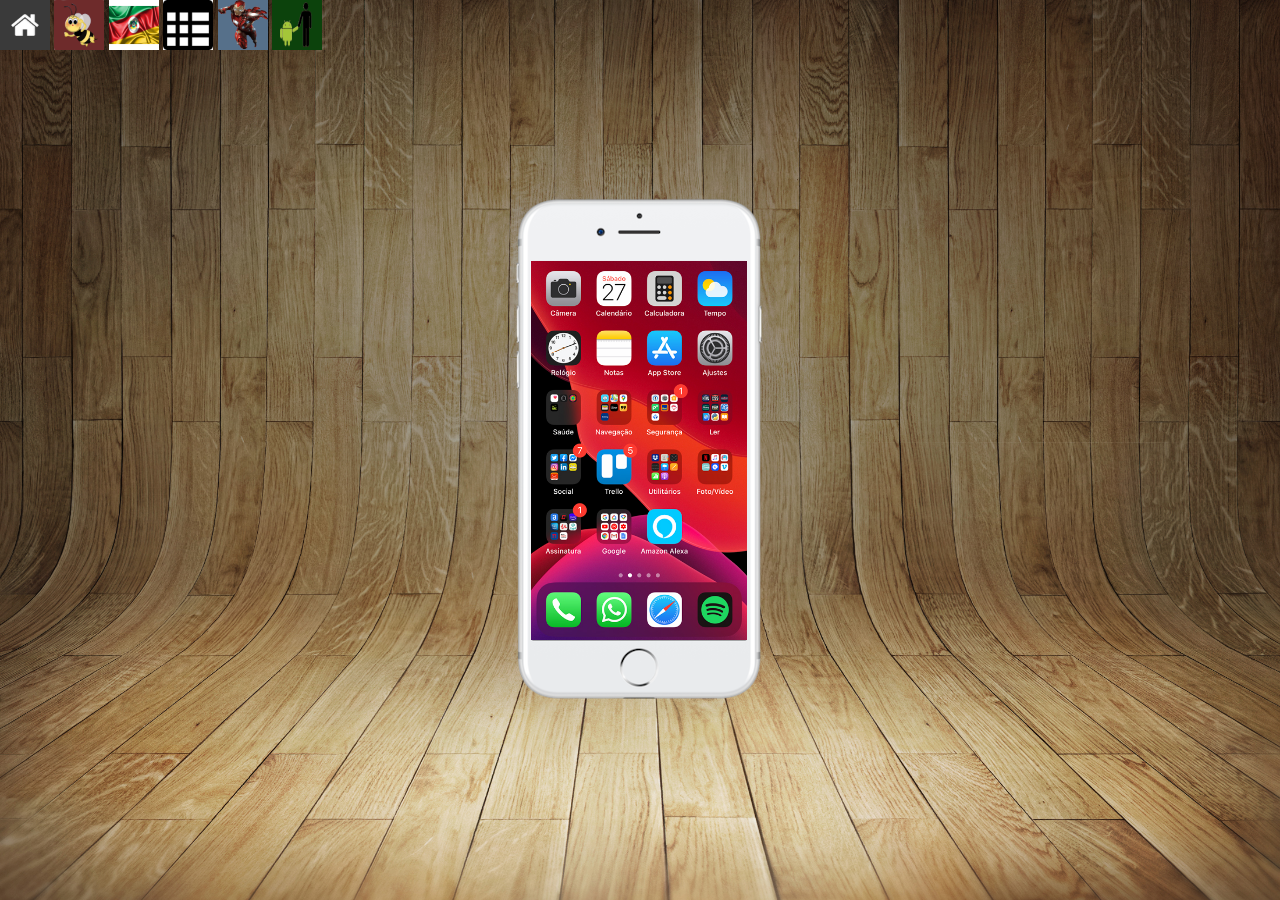
==== index.html @ a1d9d94c "update portfolio" ====
<!DOCTYPE html>
<html lang="en">
<head>
    <meta charset="UTF-8">
    <meta http-equiv="X-UA-Compatible" content="IE=edge">
    <meta name="viewport" content="width=device-width, initial-scale=1.0">
    
    <link rel="stylesheet" href="estilos/style.css">
    <link rel="shortcut icon" href="imagens/icone1.jpg" type="image/x-icon">
    <title>Portifólio Róbison Nunes</title>
</head>
<body>
    <main>
        <section id="telefone">
            <iframe src="home.html" name="tela" id="tela"  frameborder="0">
                Seu navegador não é compatível com isso.
            </iframe>

        </section>

        <section id="portfolio">
            <a href="#"><img src="imagens/logo-home.jpg" alt="home"></a>
            <a href="https://robisonnunes08.github.io/desafio-projeto-cordel/" target="tela"><img src="imagens/p-abelha.png" alt="cordel"></a>
            <a href="https://robisonnunes08.github.io/hino-rio-grande-do-sul/" target="tela"><img src="imagens/p-bandeira-rs.jpg" alt="hino rs"></a>
            <a href="https://robisonnunes08.github.io/estudos/ex023/tabela003.html" target="tela"> <img src="imagens/p-tabelas.png" alt="tabelas"></a>
            <a href="https://robisonnunes08.github.io/estudos/ex012a/index.html" target="tela"><img src="imagens/p-homem-de-ferro2.png" alt="iron man"></a>
            <a href="https://robisonnunes08.github.io/desafio-site-android/" target="tela"><img src="imagens/p-bugdroid.png" alt="bugdroid"></a>

        </section>


    </main>
    
</body>
</html>
---- estilos/style.css ----
@charset "UTF-8";

* {
    margin: 0px;
    padding: 0px;
    font-family: Arial, Helvetica, sans-serif;
}

html, body {
    height: 100vh;
    width: 100vw;
    background-color: black;
}

body {
    background: url(../imagens/fundo-madeira.jpg) no-repeat top center;
    background-size: cover;
    background-attachment: fixed;
    
}

main {
    position: relative;
    height: 100vh;    
}

section#telefone {
    position: absolute;
    left: 50%;
    top: 50%;
    transform: translate(-50%, -50%);
    height: 506px;
    width: 252px;
    
    background: url(../imagens/frame-iphone1.png) no-repeat;
}

iframe#tela {
    position: relative;
    top: 64px;
    left: 17px;
    height: 379px;
    width: 216px;
}

section#portfolio img {
    width: 50px;
    height: 50px;
}
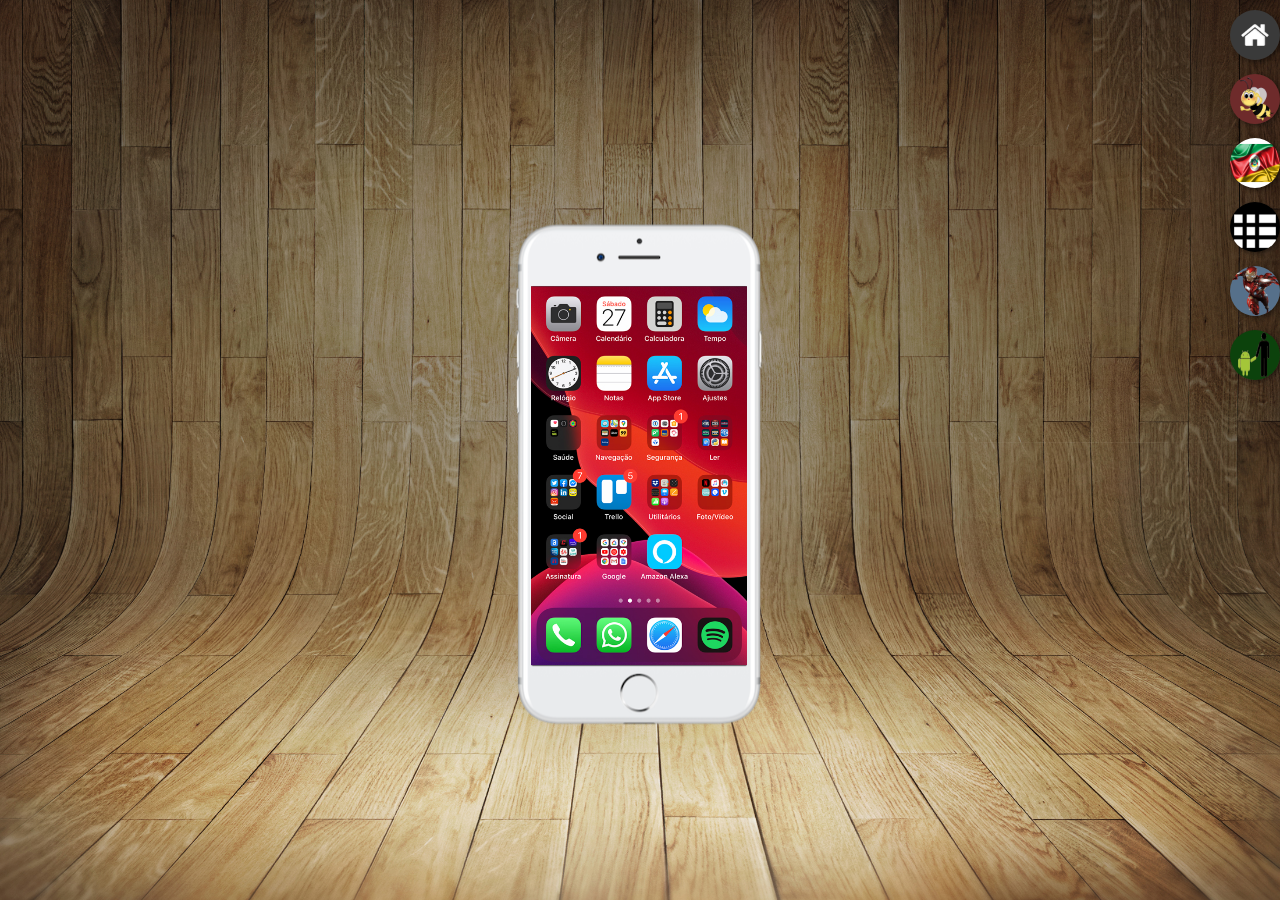
==== commit d57c7d74: "update portfolio" ====
--- a/index.html
+++ b/index.html
@@ -19,12 +19,12 @@
         </section>
 
         <section id="portfolio">
-            <a href="#"><img src="imagens/logo-home.jpg" alt="home"></a>
-            <a href="https://robisonnunes08.github.io/desafio-projeto-cordel/" target="tela"><img src="imagens/p-abelha.png" alt="cordel"></a>
-            <a href="https://robisonnunes08.github.io/hino-rio-grande-do-sul/" target="tela"><img src="imagens/p-bandeira-rs.jpg" alt="hino rs"></a>
-            <a href="https://robisonnunes08.github.io/estudos/ex023/tabela003.html" target="tela"> <img src="imagens/p-tabelas.png" alt="tabelas"></a>
-            <a href="https://robisonnunes08.github.io/estudos/ex012a/index.html" target="tela"><img src="imagens/p-homem-de-ferro2.png" alt="iron man"></a>
-            <a href="https://robisonnunes08.github.io/desafio-site-android/" target="tela"><img src="imagens/p-bugdroid.png" alt="bugdroid"></a>
+            <a href="https://robisonnunes08.github.io/portfolio/" target="tela"><img src="imagens/logo-home.jpg"  alt="home"></a> <br>
+            <a href="https://robisonnunes08.github.io/desafio-projeto-cordel/" target="tela"><img src="imagens/p-abelha.png" alt="cordel"></a> <br>
+            <a href="https://robisonnunes08.github.io/hino-rio-grande-do-sul/" target="tela"><img src="imagens/p-bandeira-rs.jpg" alt="hino rs"></a> <br>
+            <a href="https://robisonnunes08.github.io/estudos/ex023/tabela003.html" target="tela"> <img src="imagens/p-tabelas.png" alt="tabelas"></a> <br>
+            <a href="https://robisonnunes08.github.io/estudos/ex012a/index.html" target="tela"><img src="imagens/p-homem-de-ferro2.png" alt="iron man"></a> <br>
+            <a href="https://robisonnunes08.github.io/desafio-site-android/" target="tela"><img src="imagens/p-bugdroid.png" alt="bugdroid"></a> 
 
         </section>
 
--- a/estilos/style.css
+++ b/estilos/style.css
@@ -28,11 +28,16 @@
     position: absolute;
     left: 50%;
     top: 50%;
-    transform: translate(-50%, -50%);
+    transform: translate(-50%, -45%);
     height: 506px;
     width: 252px;
     
     background: url(../imagens/frame-iphone1.png) no-repeat;
+}
+
+#portfolio {
+
+    text-align: right;
 }
 
 iframe#tela {
@@ -41,9 +46,22 @@
     left: 17px;
     height: 379px;
     width: 216px;
+    
 }
+
 
 section#portfolio img {
     width: 50px;
     height: 50px;
+    margin-top: 10px;
+    border-radius: 50%;
+    box-shadow: 2px 2px 5px rgba(0, 0, 0, 0.459);
+    box-sizing: border-box;
+}   
+
+#portfolio img:hover {
+    border: 1px solid rgba(255, 255, 255, 0.479);
+    background-color: rgba(0, 0, 0, 0.356);
+    transform: translate(-5px, -5px);
+    transition: 0.2s, border 1s;
 }